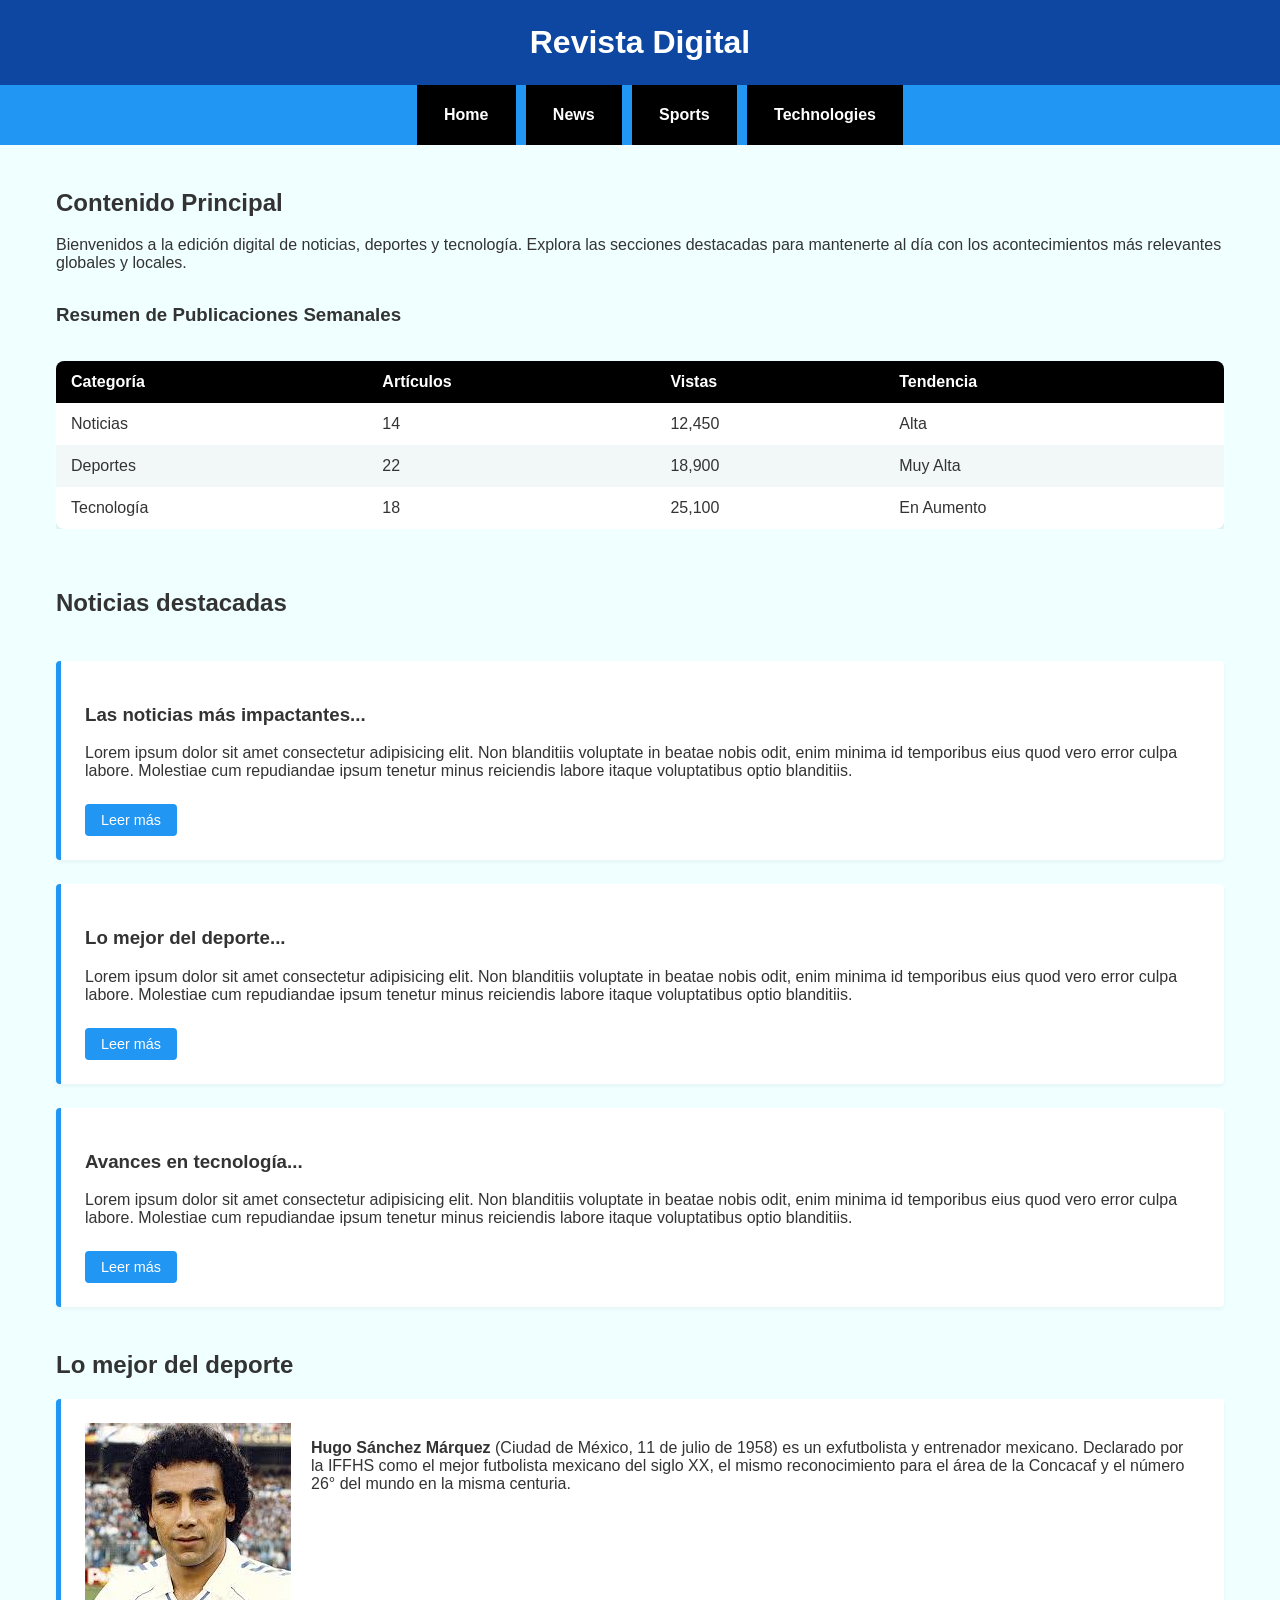
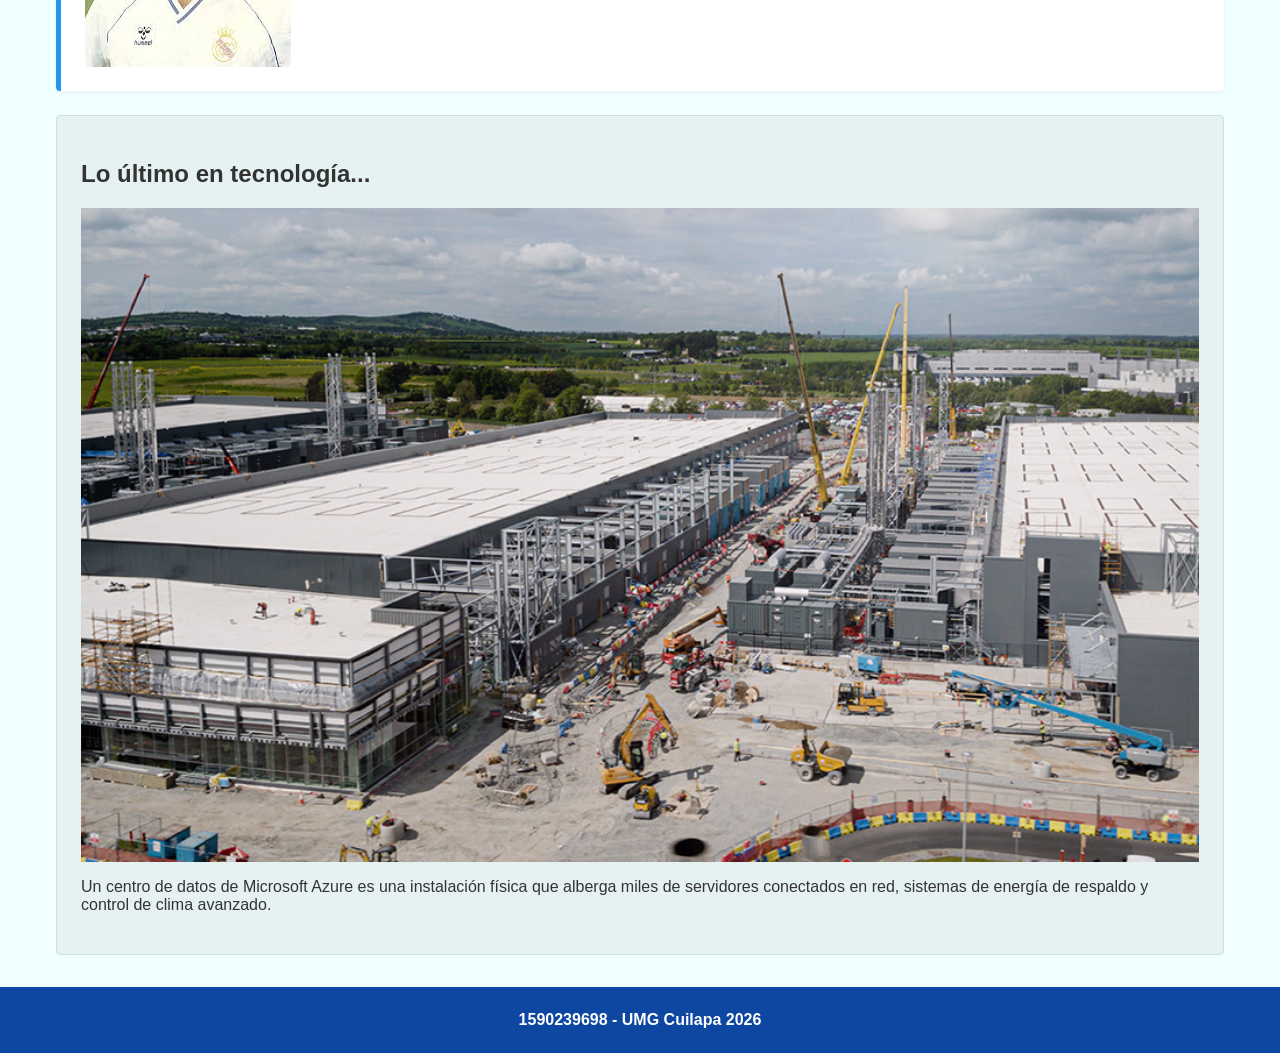
==== revistadigital-main/index.html @ e1c1d4a3 "Add files via upload" ====
<!DOCTYPE html>
<html lang="en">

<head>
    <meta charset="UTF-8">
    <meta name="viewport" content="width=device-width, initial-scale=1.0">
    <title>Revista Digital</title>
    <link rel="stylesheet" href="css/style.css">
</head>

<body>

    <header id="home">
        <h1>Revista Digital</h1>

        <nav>
            <ul>
                <li><a href="#home">Home</a></li>
                <li><a href="#news">News</a></li>
                <li><a href="#sports">Sports</a></li>
                <li><a href="#tech">Technologies</a></li>
            </ul>
        </nav>
    </header>

    <main>
        <h2>Contenido Principal</h2>
        <p>
            Bienvenidos a la edición digital de noticias, deportes y tecnología. Explora las secciones
            destacadas para mantenerte al día con los acontecimientos más relevantes globales y locales.
        </p>

        <!-- Tablaszzz -->
        <section class="table-section">
            <h3>Resumen de Publicaciones Semanales</h3>
            <div class="table-container">
                <table class="data-table">
                    <thead>
                        <tr>
                            <th>Categoría</th>
                            <th>Artículos</th>
                            <th>Vistas</th>
                            <th>Tendencia</th>
                        </tr>
                    </thead>
                    <tbody>
                        <tr>
                            <td>Noticias</td>
                            <td>14</td>
                            <td>12,450</td>
                            <td>Alta</td>
                        </tr>
                        <tr>
                            <td>Deportes</td>
                            <td>22</td>
                            <td>18,900</td>
                            <td>Muy Alta</td>
                        </tr>
                        <tr>
                            <td>Tecnología</td>
                            <td>18</td>
                            <td>25,100</td>
                            <td>En Aumento</td>
                        </tr>
                    </tbody>
                </table>
            </div>
        </section>
    </main>

    <div class="container articles-container">
        <section class="container-title">
            <h1>
                <a href="#news">Noticias destacadas</a>
            </h1>
        </section>
        <section class="content-articles">
            <article id="news">
                <h3>Las noticias más impactantes...</h3>
                <p>
                    Lorem ipsum dolor sit amet consectetur adipisicing elit. Non blanditiis voluptate in beatae nobis
                    odit, enim minima id temporibus eius quod vero error culpa labore. Molestiae cum repudiandae ipsum
                    tenetur minus reiciendis labore itaque voluptatibus optio blanditiis.
                </p>
                <a class="btn-read">Leer más</a>
            </article>

            <article id="sports">
                <h3>Lo mejor del deporte...</h3>
                <p>
                    Lorem ipsum dolor sit amet consectetur adipisicing elit. Non blanditiis voluptate in beatae nobis
                    odit, enim minima id temporibus eius quod vero error culpa labore. Molestiae cum repudiandae ipsum
                    tenetur minus reiciendis labore itaque voluptatibus optio blanditiis.
                </p>
                <a class="btn-read">Leer más</a>
            </article>

            <article id="tech">
                <h3>Avances en tecnología...</h3>
                <p>
                    Lorem ipsum dolor sit amet consectetur adipisicing elit. Non blanditiis voluptate in beatae nobis
                    odit, enim minima id temporibus eius quod vero error culpa labore. Molestiae cum repudiandae ipsum
                    tenetur minus reiciendis labore itaque voluptatibus optio blanditiis.
                </p>
                <a class="btn-read">Leer más</a>
            </article>
        </section>

        <section>
            <h1>
                <a href="#sports">Lo mejor del deporte</a>
            </h1>
            <article class="sports-content">
                <img class="left-image" src="img/hugosanchez.jpeg">
                <p>
                    <b>Hugo Sánchez Márquez</b> (Ciudad de México, 11 de julio de 1958) es un exfutbolista y entrenador mexicano. Declarado por la IFFHS como el mejor futbolista mexicano del siglo XX, el mismo reconocimiento para el área de la Concacaf y el número 26° del mundo en la misma centuria.
                </p>
        </section>

        <aside class="tech-aside">
            <h1>
                <a href="#tech">Lo último en tecnología...</a>
            </h1>
            <img src="img/microsoft.jpg">
            <p>
                Un centro de datos de Microsoft Azure es una instalación física que alberga miles de servidores conectados en red, sistemas de energía de respaldo y control de clima avanzado.
            </p>
        </aside>
    </div>

    <footer>
        <strong>1590239698 - UMG Cuilapa 2026</strong>
    </footer>

</body>

</html>
---- revistadigital-main/css/style.css ----
* { /* (*) selector universal afecta a todos los nodos de DOM */
    box-sizing: border-box;
}

body {
    background-color: azure;
    margin: 0;
    font-family: Arial, Helvetica, sans-serif;
    color: #333;
}

header, footer {
    background-color: #0D47A1;
}

header h1 {
    color: white;
    margin: 0;
    padding: 1.5rem 1rem;
    text-align: center;
}

nav {
    background-color: #2196F3;
}

nav ul {
    list-style: none;
    display: flex;
    justify-content: center;
    flex-wrap: wrap;
    margin: 0;
    gap: 10px;
}

nav li {
    background-color: black;
    padding: 0.5em;
    cursor: pointer;
    transition: transform 0.2s ease, background-color 0.2s ease;
}

nav li:hover {
    
    background-color: #222;
}

nav a {
    color: white;
    display: block;
    padding: 0.8rem 1.2rem;
    text-decoration: none;
    font-weight: bold;
}

/* Pseudo-clases interactivas en Navegaciom*/
nav a:hover,
nav a:focus {
    color: #90CAF9;
    outline: none;
}

nav a:active {
    color: #E3F2FD;
}

/* Estructura principal */
main {
    max-width: 1200px;
    margin: auto;
    padding: 1.5rem 1rem;
}

/* Tabla Responsiva */
.table-section {
    margin-top: 2rem;
}

.table-container {
    overflow-x: auto; /* Permite scroll horizontal en tel si es necesario */
}

.data-table {
    width: 100%;
    border-collapse: collapse;
    margin-top: 1rem;
    background-color: #ffffff;
    box-shadow: 0 4px 6px rgba(0, 0, 0, 0.1);
    border-radius: 8px;
    overflow: hidden;
}

.data-table th,
.data-table td {
    padding: 12px 15px;
    text-align: left;
}

.data-table thead tr {
    background-color: #000000;
    color: #ffffff;
    font-weight: bold;
}

/* Pseudo-clases en Tabla (:nth-child y :hover) */
.data-table tbody tr:nth-child(even) {
    background-color: #f2f8f8;
}

.data-table tbody tr:hover {
    background-color: #90CAF9;
    cursor: pointer;
    transition: background-color 0.25s ease;
}

/* Contenedor Principal y Articulos */
.container {
    max-width: 1200px;
    margin: 1rem auto;
    padding: 0 1rem;
    display: flex;
    gap: 1.5rem;
}

.articles-container {
    flex-direction: column;
}

.articles-container h1 a {
    text-decoration: none;
    color: #333;
}

.left-image {
    float: left;
    padding-right: 20px;
}

.sports-content {
    overflow: hidden;
}

.content-articles {
    flex: 3;
    display: flex;
    flex-direction: column;
    gap: 1.5rem;
}

article {
    background-color: #ffffff;
    padding: 1.5rem;
    border-left: 5px solid #2196F3;
    border-radius: 4px;
    box-shadow: 0 2px 4px rgba(0,0,0,0.05);
}

aside {
    flex: 1;
    background-color: #e6f2f2;
    padding: 1.5rem;
    border-radius: 4px;
    border: 1px solid #cce0e0;
}

.tech-aside {
    justify-content: center;
    display: flex;
    flex-direction: column;
}

.tech-aside img {
    max-width: 100%;
}

/* Btn interactivo con pseudo-clases */
.btn-read {
    display: inline-block;
    margin-top: 0.5rem;
    padding: 0.5rem 1rem;
    background-color: #2196F3;
    color: white;
    text-decoration: none;
    border-radius: 4px;
    font-size: 0.9rem;
    transition: background-color 0.2s ease;
}

.btn-read:hover,
.btn-read:focus {
    background-color: black;
    color: white;
}

footer {
    color: white;
    margin-top: 2rem;
    padding: 1.5rem;
    text-align: center;
}

/* Media Queries para Dise;o Fluido */
@media (max-width: 768px) {
    .container {
        flex-direction: column;
    }

    nav ul {
        flex-direction: column;
        align-items: stretch;
    }

    nav li {
        text-align: center;
    }
}

@media (max-width: 480px) {
    header h1 {
        font-size: 1.5rem;
    }

    .data-table th,
    .data-table td {
        padding: 8px 10px;
        font-size: 0.85rem;
    }
}
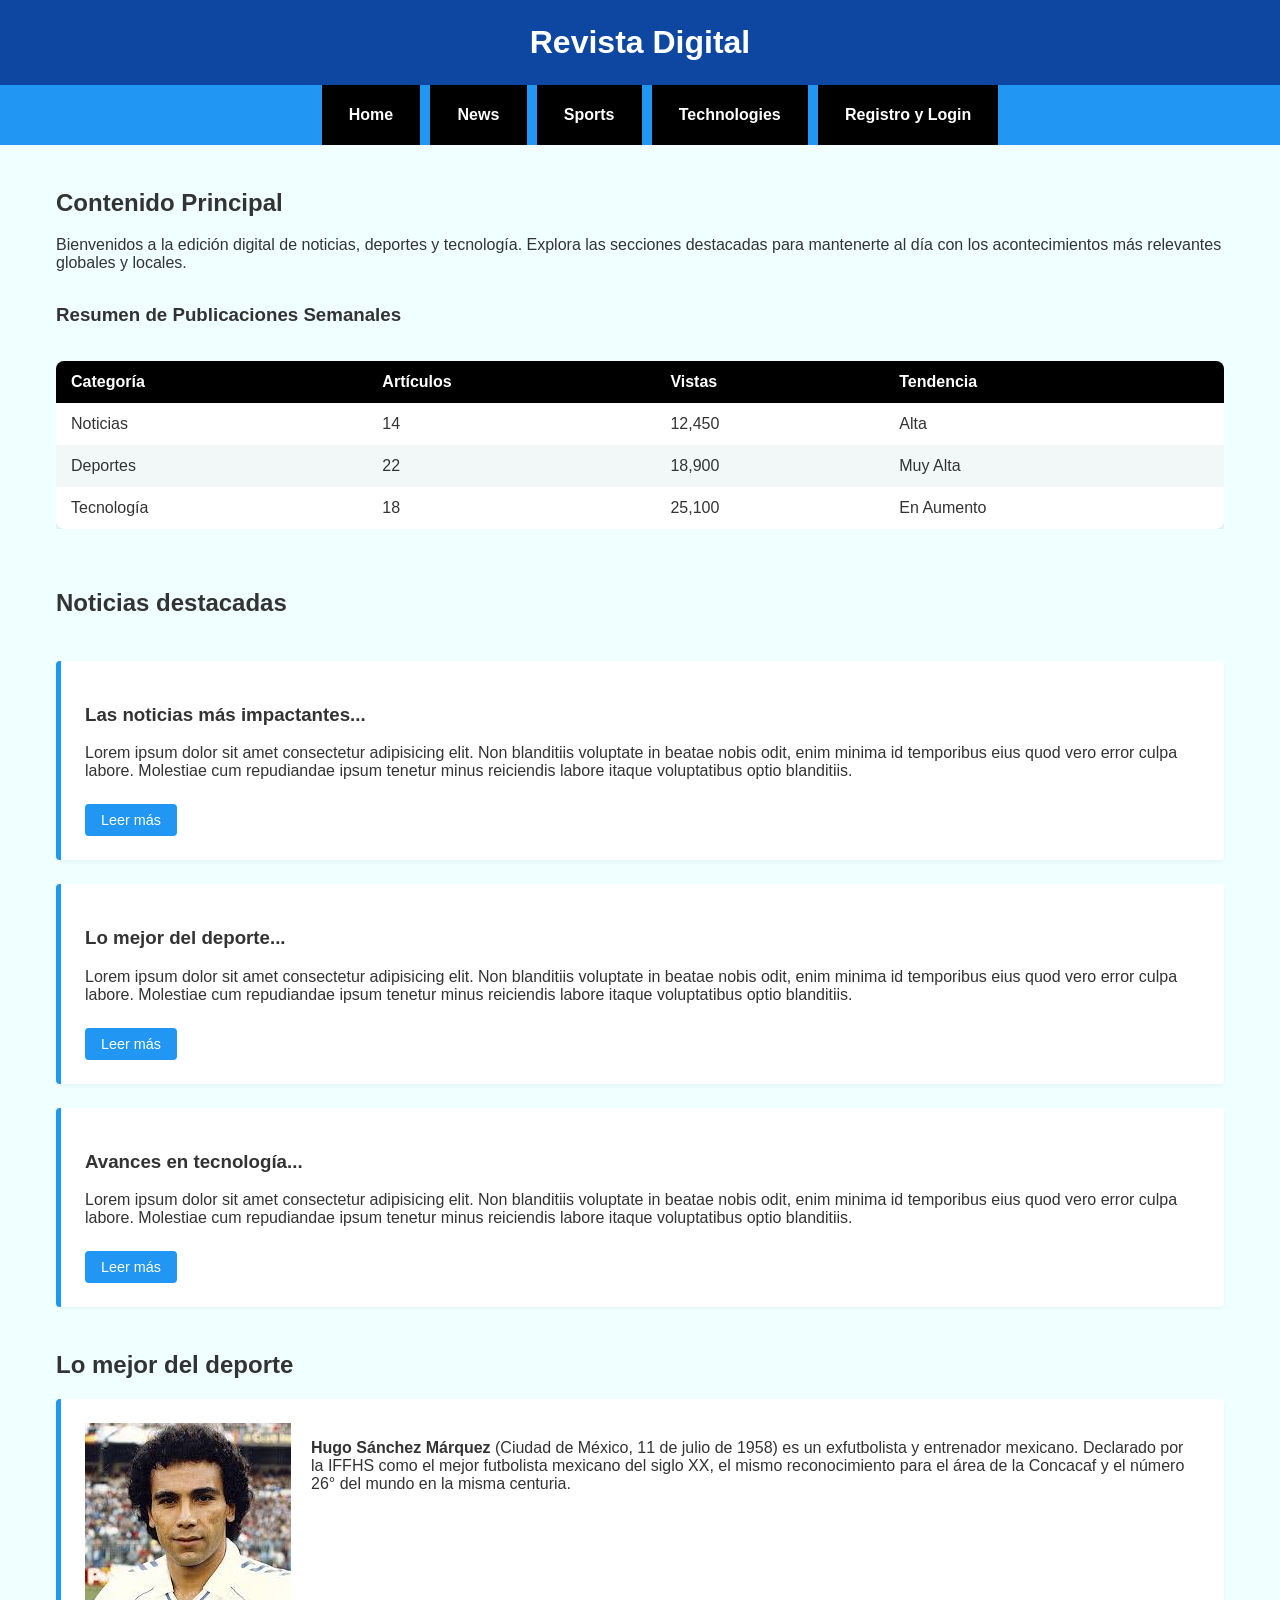
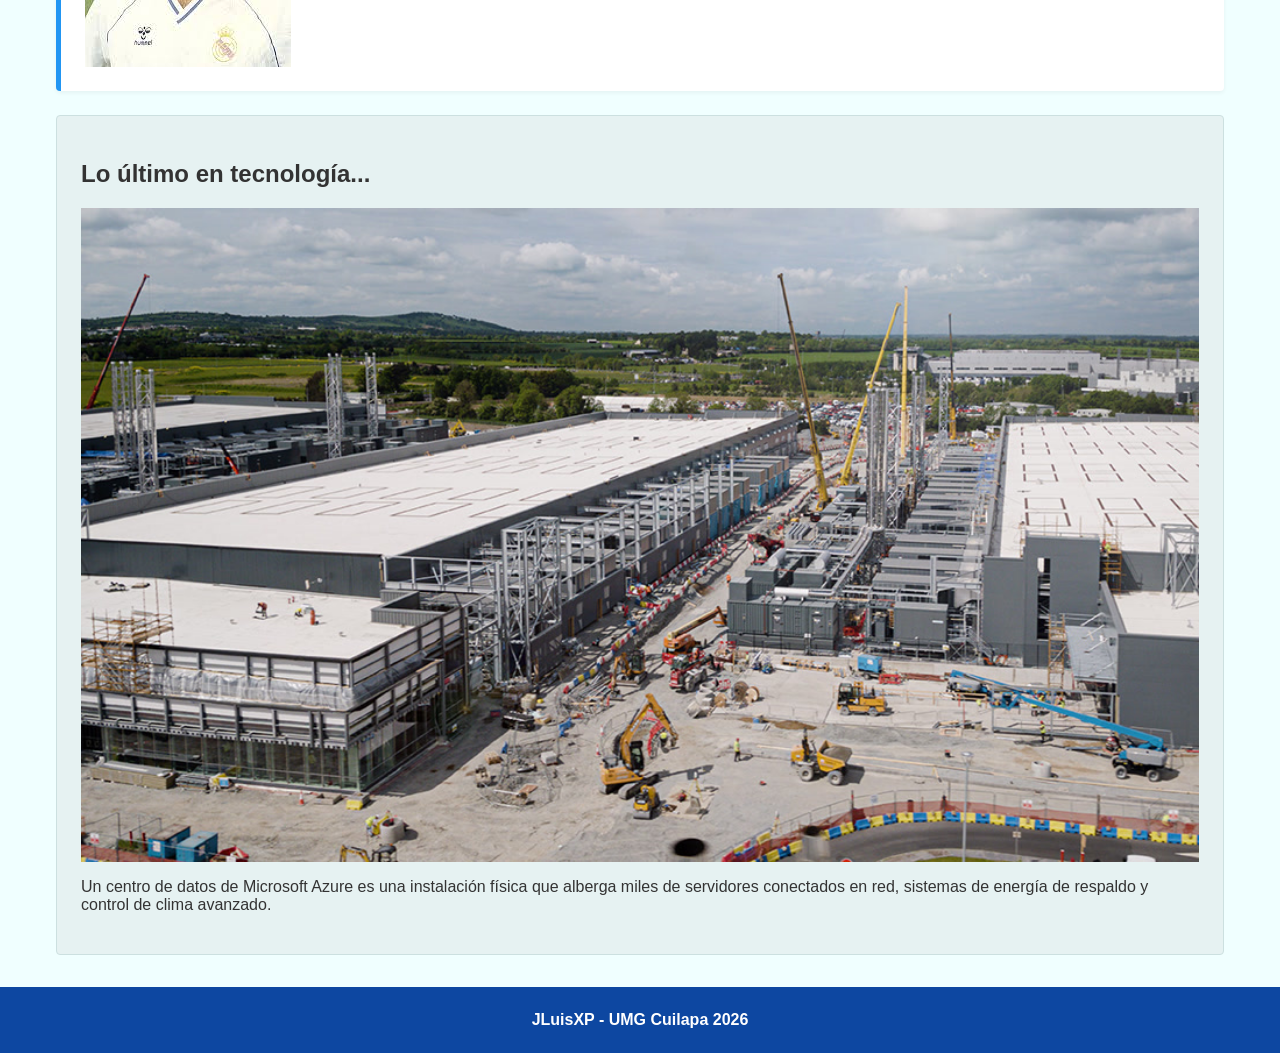
==== commit aa1c3fc7: "Nueva pagina" ====
--- a/revistadigital-main/index.html
+++ b/revistadigital-main/index.html
@@ -9,7 +9,6 @@
 </head>
 
 <body>
-
     <header id="home">
         <h1>Revista Digital</h1>
 
@@ -19,6 +18,7 @@
                 <li><a href="#news">News</a></li>
                 <li><a href="#sports">Sports</a></li>
                 <li><a href="#tech">Technologies</a></li>
+                <li><a href="/registro-login.html">Registro y Login</a></li>
             </ul>
         </nav>
     </header>
@@ -30,7 +30,7 @@
             destacadas para mantenerte al día con los acontecimientos más relevantes globales y locales.
         </p>
 
-        <!-- Tablaszzz -->
+        <!-- Tabla Informativa con CSS Responsivo -->
         <section class="table-section">
             <h3>Resumen de Publicaciones Semanales</h3>
             <div class="table-container">
@@ -111,7 +111,7 @@
                 <a href="#sports">Lo mejor del deporte</a>
             </h1>
             <article class="sports-content">
-                <img class="left-image" src="img/hugosanchez.jpeg">
+                <img class="left-image" src="hugosanchez.jpeg">
                 <p>
                     <b>Hugo Sánchez Márquez</b> (Ciudad de México, 11 de julio de 1958) es un exfutbolista y entrenador mexicano. Declarado por la IFFHS como el mejor futbolista mexicano del siglo XX, el mismo reconocimiento para el área de la Concacaf y el número 26° del mundo en la misma centuria.
                 </p>
@@ -121,7 +121,7 @@
             <h1>
                 <a href="#tech">Lo último en tecnología...</a>
             </h1>
-            <img src="img/microsoft.jpg">
+            <img src="microsoft.jpg">
             <p>
                 Un centro de datos de Microsoft Azure es una instalación física que alberga miles de servidores conectados en red, sistemas de energía de respaldo y control de clima avanzado.
             </p>
@@ -129,7 +129,7 @@
     </div>
 
     <footer>
-        <strong>1590239698 - UMG Cuilapa 2026</strong>
+        <strong>JLuisXP - UMG Cuilapa 2026</strong>
     </footer>
 
 </body>
--- a/revistadigital-main/css/style.css
+++ b/revistadigital-main/css/style.css
@@ -1,4 +1,5 @@
-* { /* (*) selector universal afecta a todos los nodos de DOM */
+/* Reset y Configuración Base */
+* {
     box-sizing: border-box;
 }
 
@@ -9,6 +10,7 @@
     color: #333;
 }
 
+/* Header y Navegación */
 header, footer {
     background-color: #0D47A1;
 }
@@ -41,7 +43,7 @@
 }
 
 nav li:hover {
-    
+    /* transform: translateY(-2px); */
     background-color: #222;
 }
 
@@ -53,7 +55,7 @@
     font-weight: bold;
 }
 
-/* Pseudo-clases interactivas en Navegaciom*/
+/* Pseudo-clases interactivas en Navegación */
 nav a:hover,
 nav a:focus {
     color: #90CAF9;
@@ -64,20 +66,20 @@
     color: #E3F2FD;
 }
 
-/* Estructura principal */
+/* Estructura Principal */
 main {
     max-width: 1200px;
     margin: auto;
     padding: 1.5rem 1rem;
 }
 
-/* Tabla Responsiva */
+/* Sección de Tabla Responsiva */
 .table-section {
     margin-top: 2rem;
 }
 
 .table-container {
-    overflow-x: auto; /* Permite scroll horizontal en tel si es necesario */
+    overflow-x: auto; /* Permite scroll horizontal en móviles si es necesario */
 }
 
 .data-table {
@@ -113,7 +115,7 @@
     transition: background-color 0.25s ease;
 }
 
-/* Contenedor Principal y Articulos */
+/* Contenedor Principal y Artículos */
 .container {
     max-width: 1200px;
     margin: 1rem auto;
@@ -173,7 +175,7 @@
     max-width: 100%;
 }
 
-/* Btn interactivo con pseudo-clases */
+/* Botón interactivo con pseudo-clases */
 .btn-read {
     display: inline-block;
     margin-top: 0.5rem;
@@ -199,7 +201,7 @@
     text-align: center;
 }
 
-/* Media Queries para Dise;o Fluido */
+/* Media Queries para Diseño Fluido */
 @media (max-width: 768px) {
     .container {
         flex-direction: column;
@@ -225,4 +227,67 @@
         padding: 8px 10px;
         font-size: 0.85rem;
     }
+}
+
+
+
+
+/* FORMULARIO */
+
+.formulario-contenedor {
+    background: #ffffff;
+    border-radius: 5px;
+    padding: 20px;
+    box-shadow: 0px 1px 3px rgba(0, 0, 0, 0.1)
+}
+
+.formulario-contenedor .formulario {
+    display: flex;
+    flex-direction: column;
+}
+
+.formulario-contenedor .formulario h3 {
+    font-weight: bold;
+    color: #333;
+}
+
+.formulario-contenedor .formulario .formulario-control {
+    padding: 5px;
+    display: flex;
+    width: 100%;
+}
+
+.formulario-contenedor .formulario .formulario-control .formulario-control-name {
+    flex: 1;
+    width: 100%;
+}
+
+.formulario-contenedor .formulario .formulario-control .formulario-campo {
+    background: #f2f2f2;
+    outline: none;
+    border: 1px solid #ddd;
+    border-radius: 3px;
+    padding: 10px;
+    width: 50%;
+    font-size: 11pt;
+    color: #333;
+}
+
+.formulario-contenedor .formulario-pie {
+    width: 100%;
+    display: flex;
+    flex-flow: row-reverse;
+    padding: 20px 0px;
+}
+
+.formulario-contenedor .formulario-enviar {
+    padding: 20px 10px;
+    width: 280px;
+    border: none;
+    outline: none;
+    border-radius: 5px;
+    color: #fff;
+    cursor: pointer;
+    background: #03132a;
+    font-weight: bold;
 }
